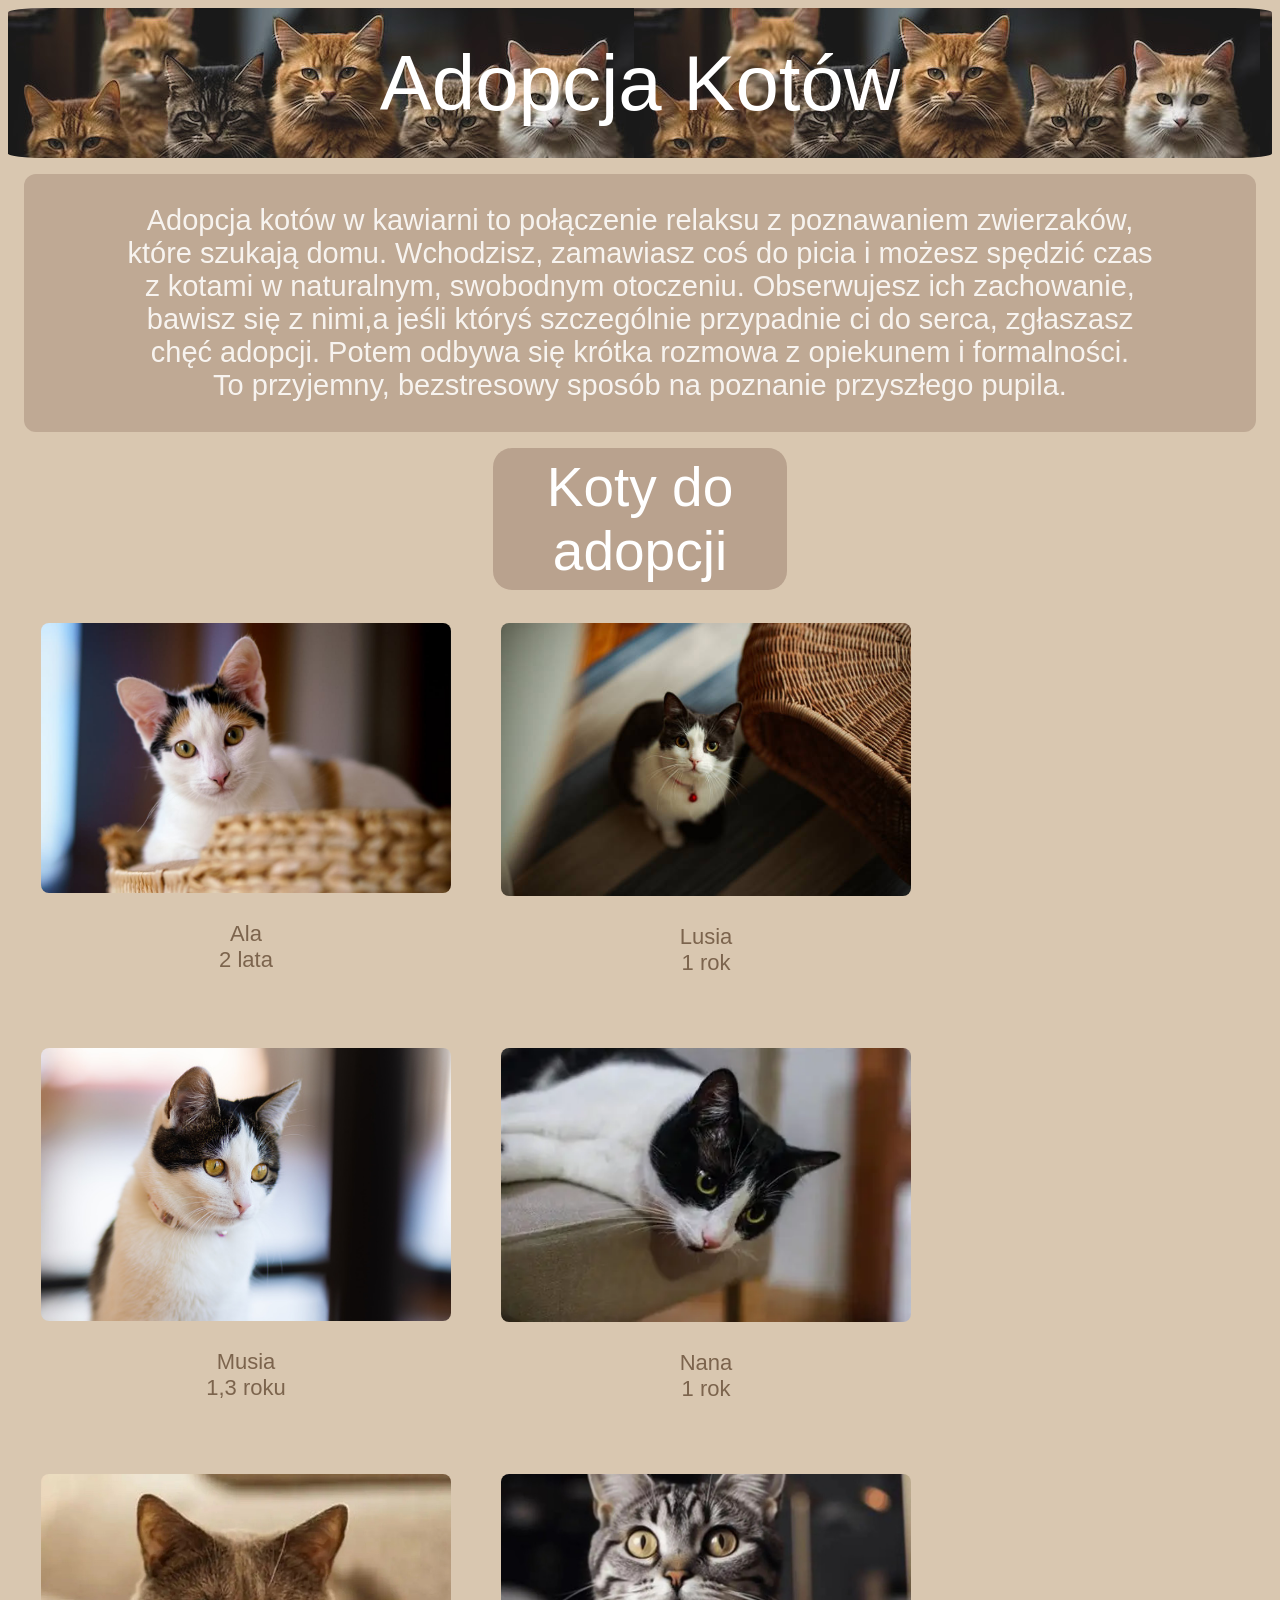
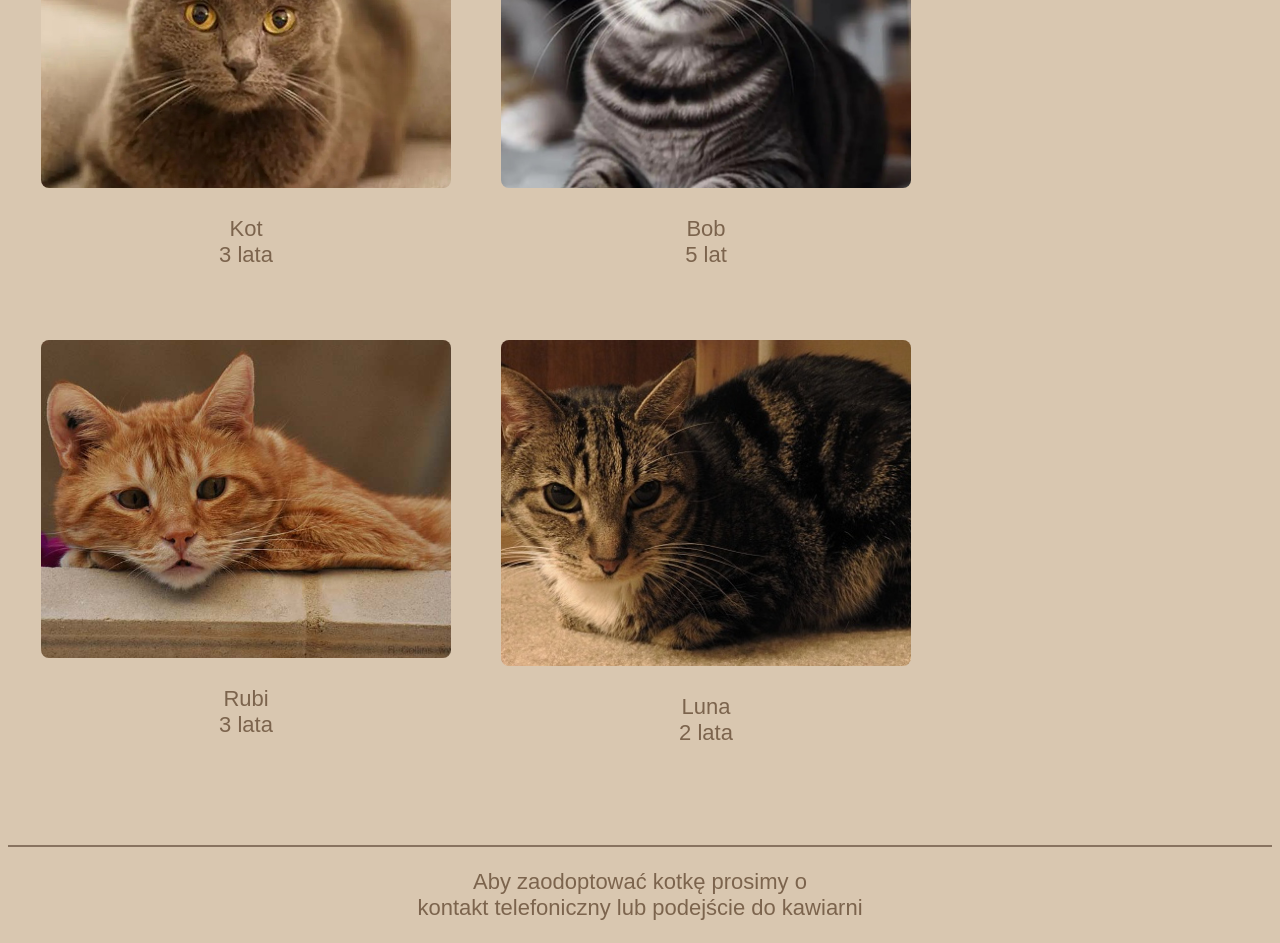
==== adopcja.html @ 30e8af22 "Add files via upload" ====
<!DOCTYPE html>
<html lang="en">
<head>
    <meta charset="UTF-8">
    <meta name="viewport" content="width=device-width, initial-scale=1.0">
      <link rel="stylesheet" href="style_adopt.css">
    <title>Adopcja kotów</title>

</head>
<body>
    <div id="baner">
        <p>Adopcja Kotów</p>
    </div>
<div id="tekst">
    <p >
Adopcja kotów w kawiarni to połączenie relaksu z poznawaniem zwierzaków,<br>
które szukają domu. Wchodzisz, zamawiasz coś do picia i możesz spędzić czas<br>
z kotami w naturalnym, swobodnym otoczeniu. Obserwujesz ich zachowanie, <br>
bawisz się z nimi,a jeśli któryś szczególnie przypadnie ci do serca, zgłaszasz <br>
chęć adopcji. Potem odbywa się krótka rozmowa z opiekunem i formalności. <br>
To przyjemny, bezstresowy sposób na poznanie przyszłego pupila.
</p>
</div>
<p id="kotydo">Koty do adopcji</p>


<div class="galeria">
    <div class="foto">
    <img src="cat1.jpg" alt="cat1">
    <p>Ala <br> 2 lata</p>
</div>
<div class="foto">
    <img src="cat2.jpg" alt="cat2">
     <p>Lusia<br> 1 rok</p>
</div>
<div class="foto">
    <img src="cat3.jpg" alt="cat3">
     <p>Musia<br>1,3 roku</p>
</div>
<div class="foto">
    <img src="cat4.jpg" alt="cat4">
     <p>Nana<br>1 rok</p>
</div>
<div class="foto">
    <img src="cat5.jpg" alt="cat5">
     <p>Kot<br>3 lata</p>
</div>
<div class="foto">
    <img src="cat6.jpg" alt="cat6">
     <p>Bob <br> 5 lat </p>
</div>
<div class="foto">
    <img src="cat7.jpg" alt="cat7">
     <p>Rubi <br> 3 lata </p>
</div>
<div class="foto">
    <img src="cat8.jpg" alt="cat8">
     <p>Luna <br> 2 lata</p>
</div>
</div>
<br><br>
<hr class="hr"> 
<div class="kontakt">
    <p> Aby zaodoptować kotkę prosimy o<br> kontakt telefoniczny lub podejście do kawiarni</p>
</div>

</body>
</html>
---- style_adopt.css ----
body{
  background-color: #d9c7b0 ;
  font-family:'Gill Sans', 'Gill Sans MT', Calibri, 'Trebuchet MS', sans-serif;
}
title{
   color: rgb(255, 255, 255);
}

    #baner {
    background-image: url("catss.jpg");
    color: rgb(255, 255, 255);
    text-align: center;
    align-items: center;
    height: 150px;
    clear: both;
    border-radius: 3%;
    font-size: 78px;
    margin: auto;
    display: flex;
    justify-content: center;
    align-items: center;
}
#tekst{
    color: white;
    font-size: 29px;
    text-align: center;
     display: flex;
    justify-content: center;
    margin: 16px;
    padding: 1px;
    background-color: #b9a28e;
   border-radius: 12px;
    opacity: 0.8;
}

#kotydo{
    color:white;
    text-align: center;
    font-size:55px;
    background-color: #b9a28e;   
    padding: 7px 7px;
    width: 280px;
    margin: auto;
    border-radius: 19px;
        
}
 .galeria {
    margin: 33px;
    display: flex;
    gap: 50px; 
    flex-wrap: wrap; 
}

.galeria img {
    width: 410px;
    height: auto;
    border-radius: 8px;
    transition:  0.8s;
}
.galeria :hover{
        transform: scale(1.1);
}
.foto{
    text-align: center;
    color:#7c644d;
    font-size: 22px;
}

.kontakt{
    font-size: 22px;
    text-align: center;
    color: #7c644d;
}
.hr{
    border: none;
    height: 2px;
    background-color:#887360;
}
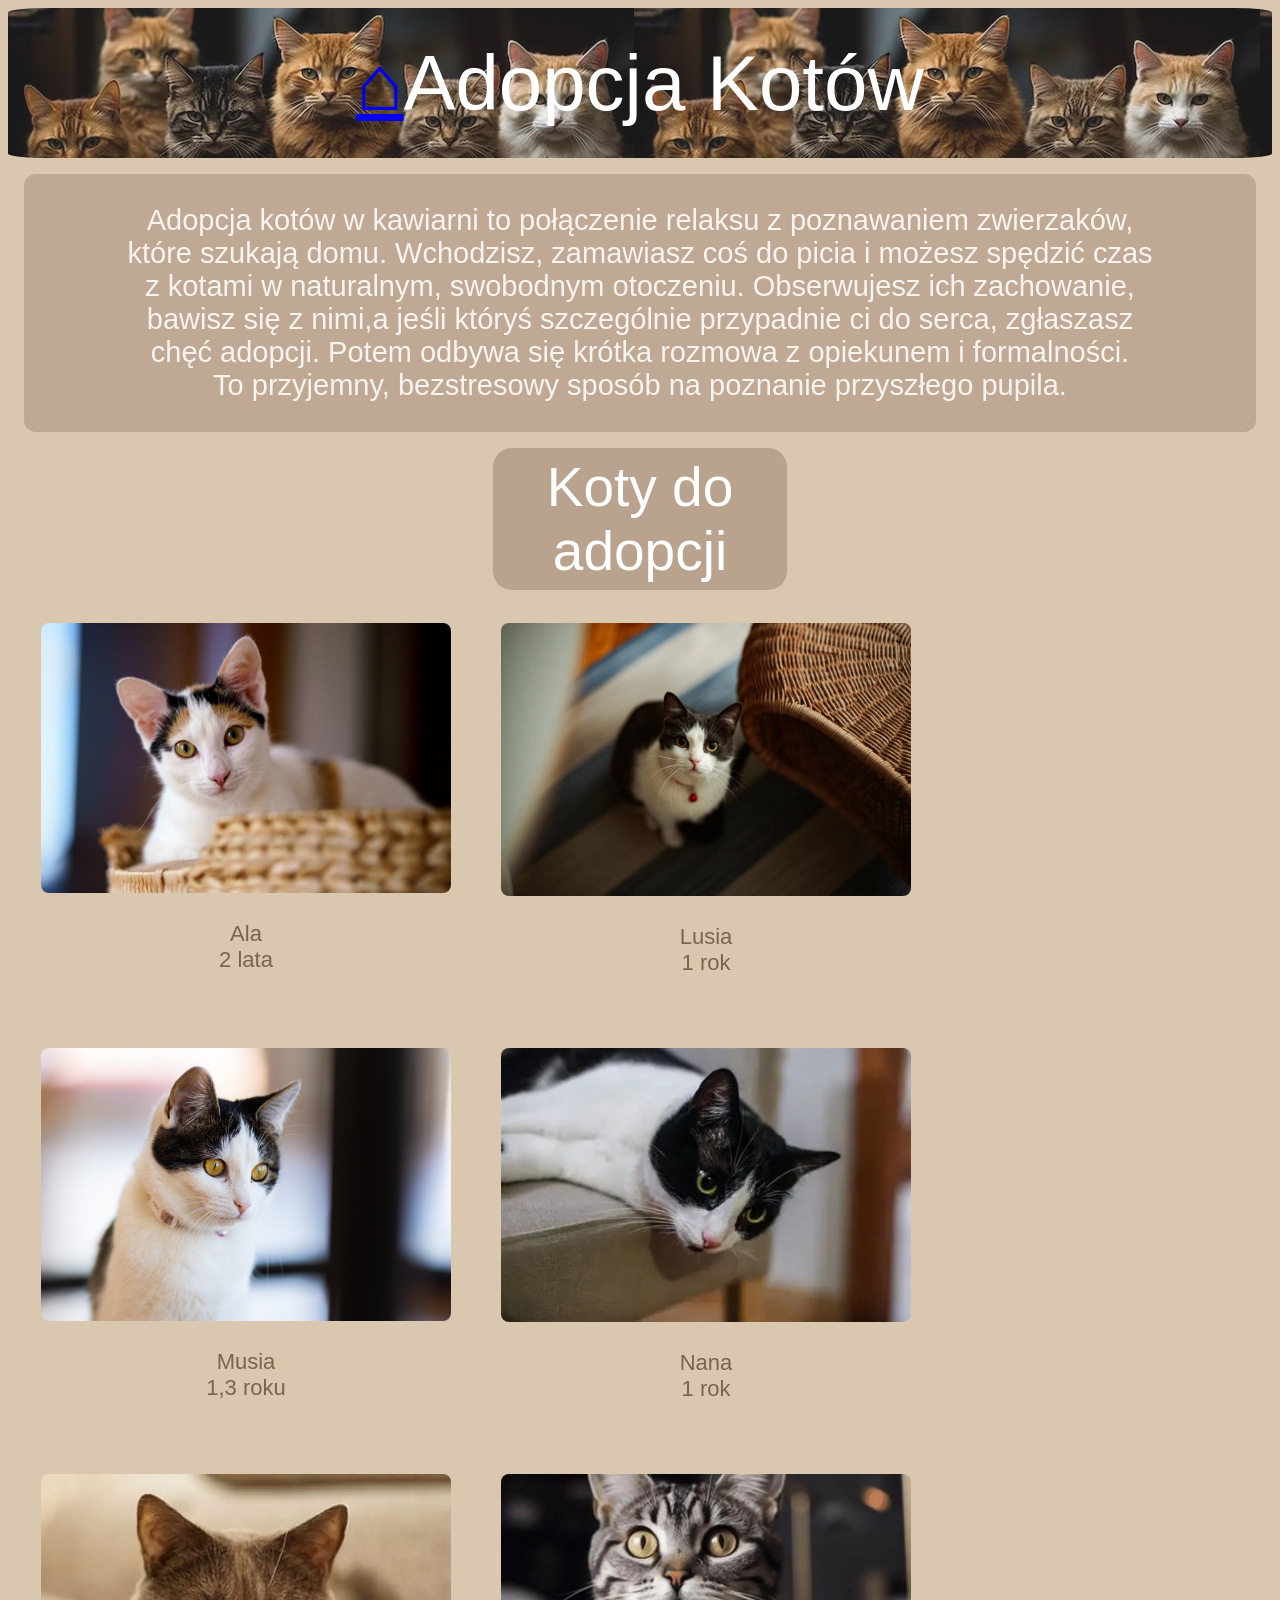
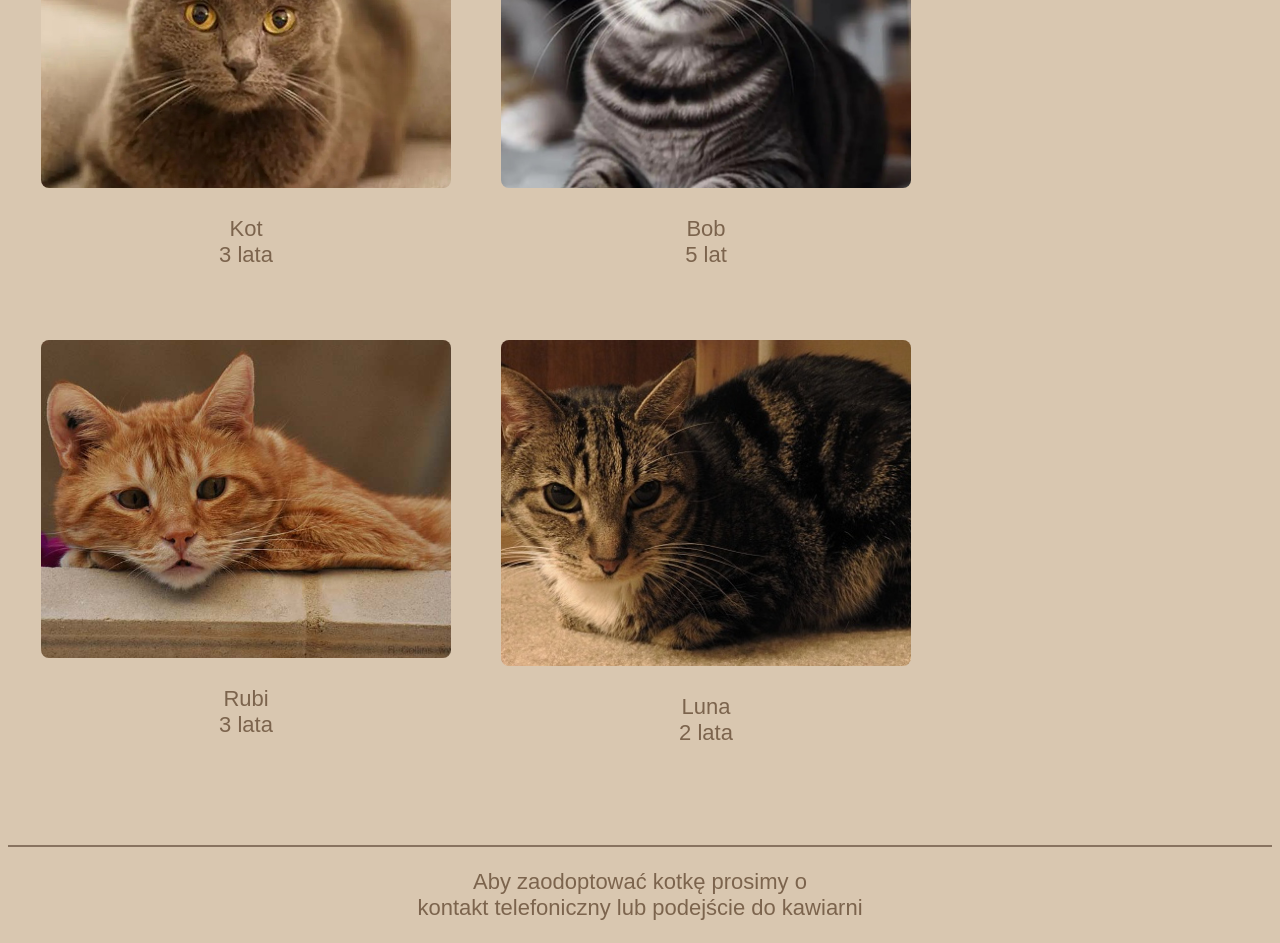
==== commit 9740ee85: "Update adopcja.html" ====
--- a/adopcja.html
+++ b/adopcja.html
@@ -9,6 +9,7 @@
 </head>
 <body>
     <div id="baner">
+        <a href="index.html" class="back">⌂</a>
         <p>Adopcja Kotów</p>
     </div>
 <div id="tekst">
@@ -65,4 +66,4 @@
 </div>
 
 </body>
-</html>+</html>
